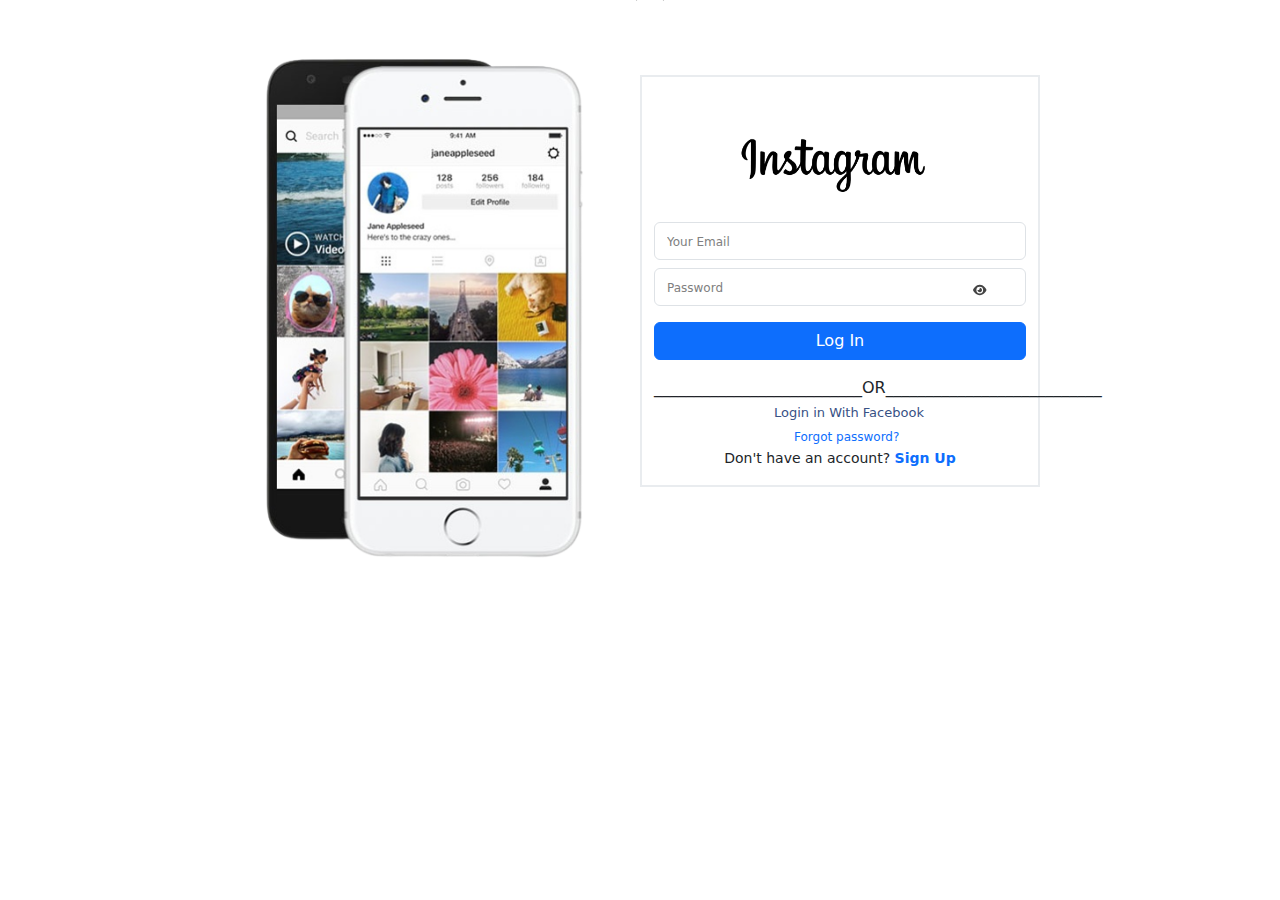
==== index.html @ b011760c "Add files via upload" ====
<!DOCTYPE html>
<html lang="en">
  <head>
    <meta charset="UTF-8" />
    <meta name="viewport" content="width=device-width, initial-scale=1.0" />
    <title>Log In</title>
    <link rel="stylesheet" href="./css/all.min.css" />
    <link rel="stylesheet" href="./css/bootstrap.min.css" />
    <link rel="stylesheet" href="./css/style.css">
  </head>
  <body>
    <div class="container">
      <div class="row">
        <div class="col-sm-6 homepage-media">
          <div class="homepage swing">
            <img
              class="home-image"
              src="./images/homepage.png"
              alt="insta homepage"
            />
          </div>
        </div>
        <div class="col-md-6 border border-light-subtle border-2 right-grid">
          <div class="right-login">
            <div class="instagram">
              <img src="./images/dark.png" alt="instagram" />
              <form action="" id="loginForm">
                <div class="form mt-4">
                  <input
                    type="text"
                    id="email"
                    class="form-control"
                    autocomplete="on"
                    placeholder="Your Email"
                    required
                  />
                  <div id="emailError"></div>
                  <div class="passs">
                    <input
                      type="password"
                      id="password"
                      class="form-control mt-2"
                      placeholder="Password"
                      required
                    />
                    <span id="eyea">
                      <i class="fa-solid fa-eye"></i>
                    </span>
                  </div>
                  <div id="passwordError"></div>
                  <div class="button mt-3">
                    <button
                      type="submit"
                      class="btn btn-primary w-100"
                      id="amazon"
                    >
                      Log In
                    </button>
                  </div>
                  <div class="mt-3">
                    <span
                      >__________________________OR___________________________</span
                    >
                    <div class="facebook-login">
                      <a href="#" class="login">Login in With Facebook</a>
                      <a href="signup.html" class="password">Forgot password?</a>
                    </div>
                  </div>
                </div>
              </form>
            </div>
          </div>
          <div class="account">
            <p class="text-center">
              Don't have an account?
              <a href="signup.html" class="text-primary fw-bolder">Sign Up</a>
            </p>
          </div>
        </div>
      </div>
    </div>
    <script src="./js/all.min.js"></script>
    <script src="./js/bootstrap.bundle.min.js"></script>
    <script src="./js/jquery.min.js"></script>
    <script src="./js/login.js"></script>
  </body>
</html>
---- css/style.css ----
.right-grid {
  width: 400px;
  height: 80%;
  margin-top: 75px;
}

.homepage {
  margin-left: 130px;
}

/* image css */
.homepage img {
  height: 600px;
  margin-left: 50px;
}

/* instagram image css */
.instagram img {
  width: 200px;
  margin-top: 41px;
  margin-left: 80px;
  height: 80px;
  filter: brightness(0%);
}

/* form css */
.form input::placeholder {
  font-size: 12px;
  color: grey;
}

.facebook-login .login {
  margin-left: 120px;
  margin-top: 20px;
  font-size: 13px;
  color: #385185;
}
.facebook-login a,.account a{
	text-decoration: none;
}
.password {
  margin-left: 140px;
  font-size: 12px;
}

.passs{
	position: relative;
}
.passs svg{
	position: absolute;
	right: 40px;
	bottom: 10px;
	color: #444;
	font-size: 12px;
	cursor: pointer;
}
/* account text css */
.account {
  font-size: 14px;
}

/* homepage image animation css */
.swing {
  animation: swing ease-in-out 1s infinite alternate;
  transform-origin: center -20px;
  float: left;
}

.swing img {
  display: block;
}

.swing:after {
  content: "";
  position: absolute;
  width: 20px;
  height: 20px;
  border: 1px solid #999;
  top: -10px;
  left: 50%;
  z-index: 0;
  border-bottom: none;
  border-right: none;
  transform: rotate(45deg);
}

/* nail */
.swing:before {
  content: "";
  position: absolute;
  width: 5px;
  height: 5px;
  top: -14px;
  left: 54%;
  z-index: 5;
  border-radius: 50% 50%;
  background: #000;
}

@keyframes swing {
  0% {
    transform: rotate(3deg);
  }

  100% {
    transform: rotate(-3deg);
  }
}

/* Apply styles for small screens */
@media only screen and (max-width: 600px) {
  .homepage {
    margin-left: 5px;
    margin-right: 100px;
  }

  .home-image {
    margin-right: 90px;
  }

  .right-grid {
    margin-top: 5px;
    margin-left: 30px;
  }
}
/* Apply styles for tablet  */
@media (min-width: 768px) and (max-width: 1024px) {
  .right-grid {
    margin: 0 auto;
  }
}
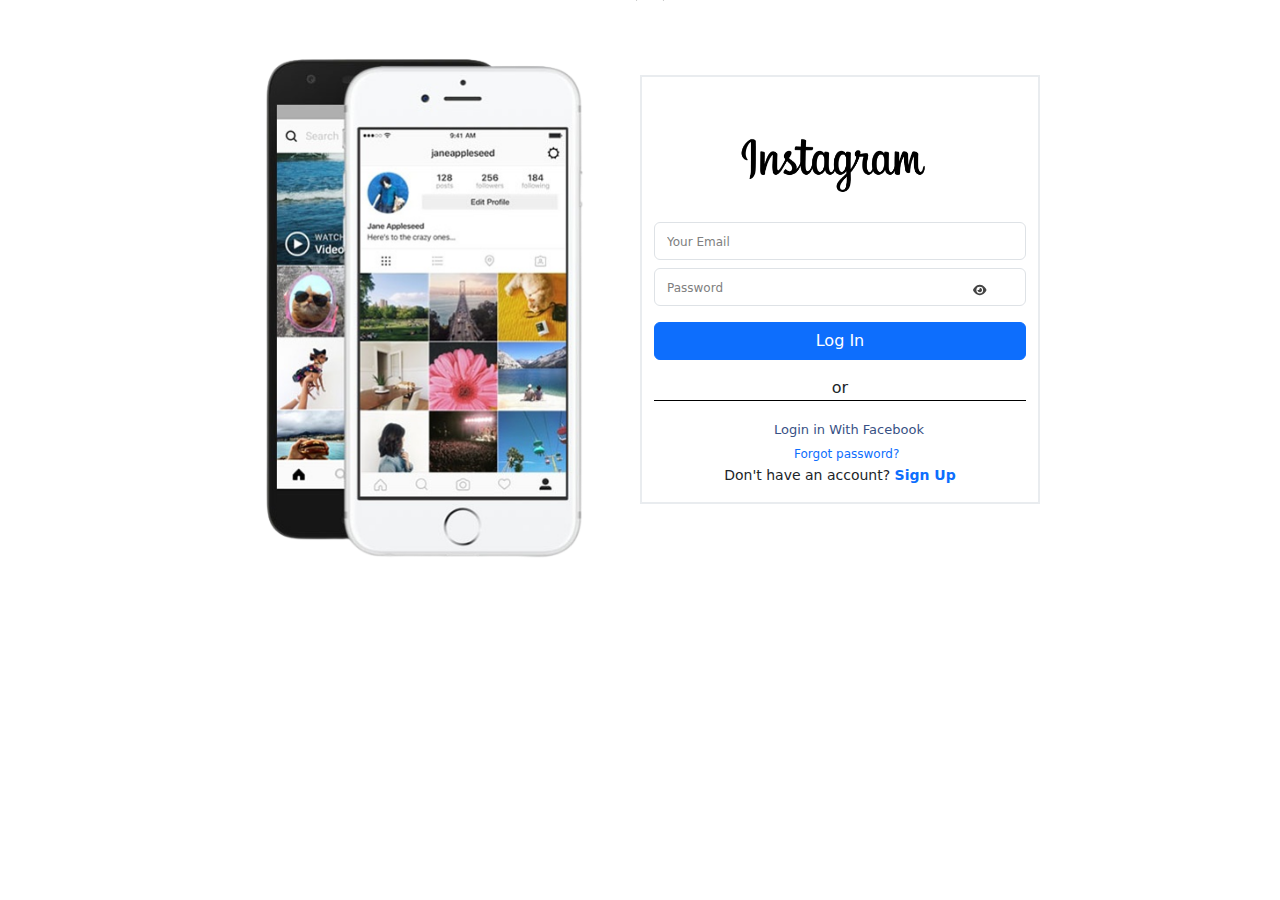
==== commit f554ed80: "hello rigster" ====
--- a/index.html
+++ b/index.html
@@ -58,8 +58,8 @@
                     </button>
                   </div>
                   <div class="mt-3">
-                    <span
-                      >__________________________OR___________________________</span
+                    <p class="text-center w-100 sharta"
+                      >or</p
                     >
                     <div class="facebook-login">
                       <a href="#" class="login">Login in With Facebook</a>
--- a/css/style.css
+++ b/css/style.css
@@ -96,7 +96,9 @@
   border-radius: 50% 50%;
   background: #000;
 }
-
+.sharta{
+  border-bottom: 1px solid#000;
+}
 @keyframes swing {
   0% {
     transform: rotate(3deg);
@@ -129,3 +131,8 @@
     margin: 0 auto;
   }
 }
+@media (max-width: 991px) {
+  .homepage-media{
+    display: none;
+  }
+}
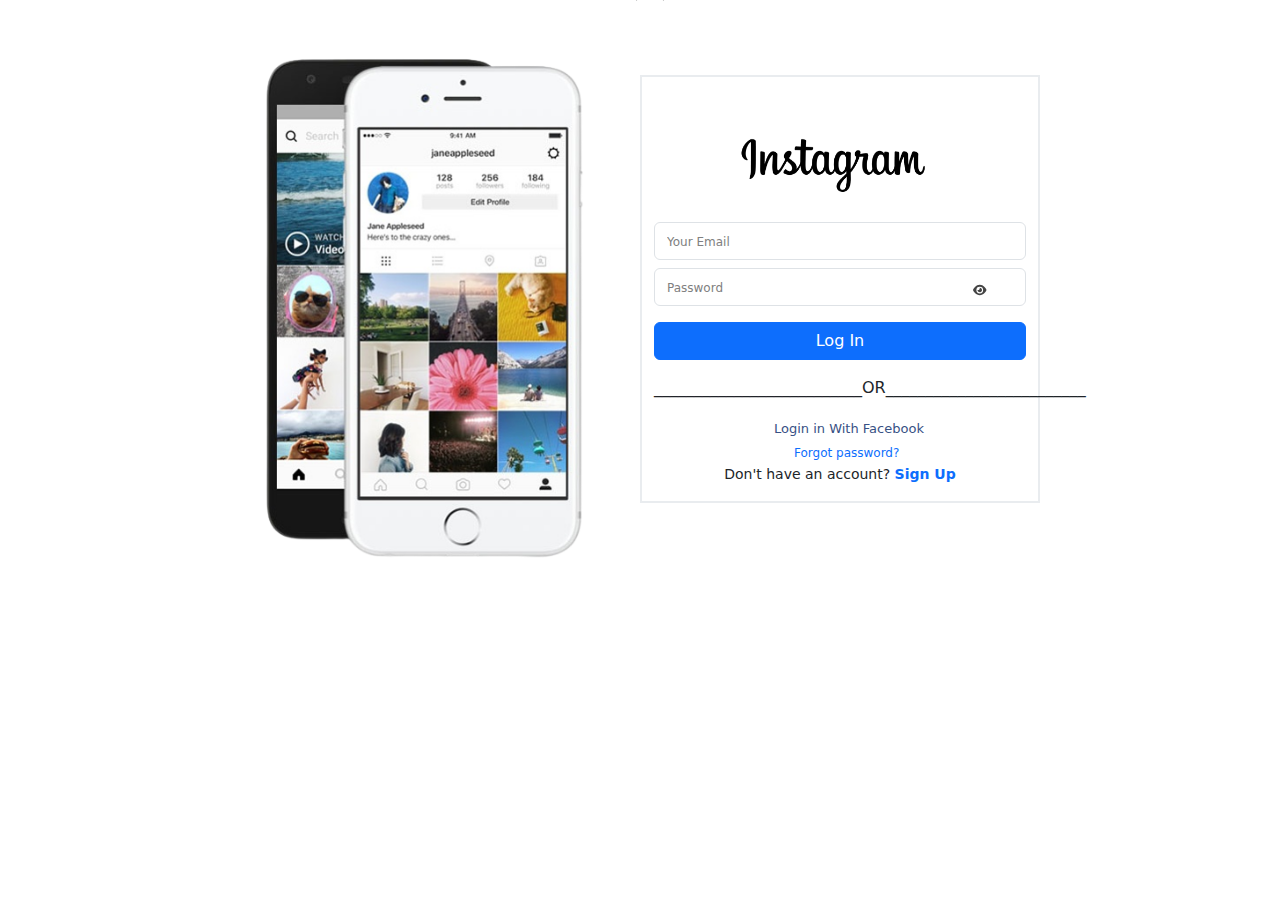
==== commit d5554296: "heelo again" ====
--- a/index.html
+++ b/index.html
@@ -58,9 +58,7 @@
                     </button>
                   </div>
                   <div class="mt-3">
-                    <p class="text-center w-100 sharta"
-                      >or</p
-                    >
+                    <p>__________________________OR_________________________</p>
                     <div class="facebook-login">
                       <a href="#" class="login">Login in With Facebook</a>
                       <a href="signup.html" class="password">Forgot password?</a>
--- a/css/style.css
+++ b/css/style.css
@@ -96,9 +96,6 @@
   border-radius: 50% 50%;
   background: #000;
 }
-.sharta{
-  border-bottom: 1px solid#000;
-}
 @keyframes swing {
   0% {
     transform: rotate(3deg);
@@ -122,7 +119,7 @@
 
   .right-grid {
     margin-top: 5px;
-    margin-left: 30px;
+    margin-left: 25px;
   }
 }
 /* Apply styles for tablet  */
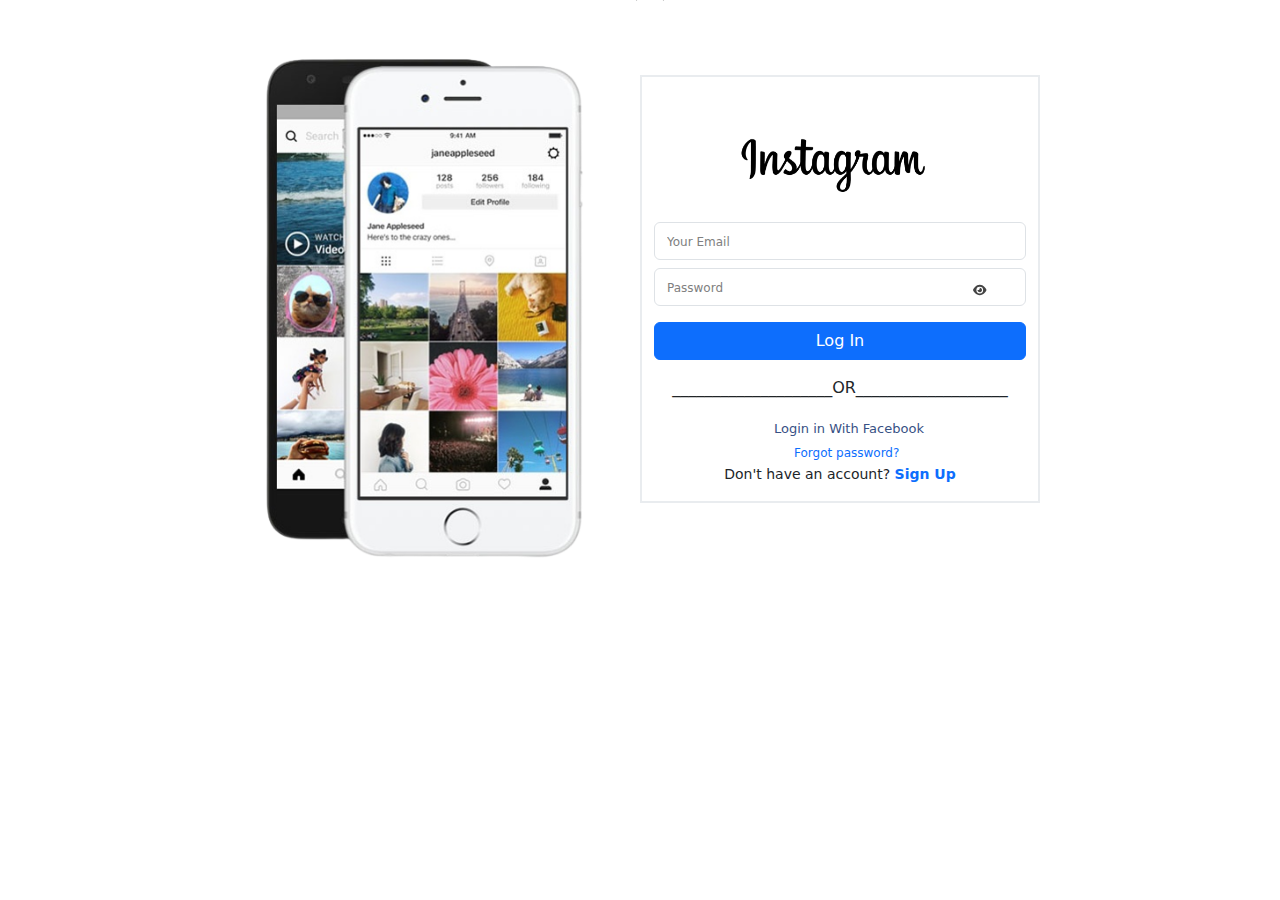
==== commit 84bdc09e: "new" ====
--- a/index.html
+++ b/index.html
@@ -58,7 +58,7 @@
                     </button>
                   </div>
                   <div class="mt-3">
-                    <p>__________________________OR_________________________</p>
+                    <p class="text-center">____________________OR___________________</p>
                     <div class="facebook-login">
                       <a href="#" class="login">Login in With Facebook</a>
                       <a href="signup.html" class="password">Forgot password?</a>
--- a/css/style.css
+++ b/css/style.css
@@ -119,8 +119,7 @@
 
   .right-grid {
     margin-top: 5px;
-    margin-left: 25px;
-  }
+    }
 }
 /* Apply styles for tablet  */
 @media (min-width: 768px) and (max-width: 1024px) {
